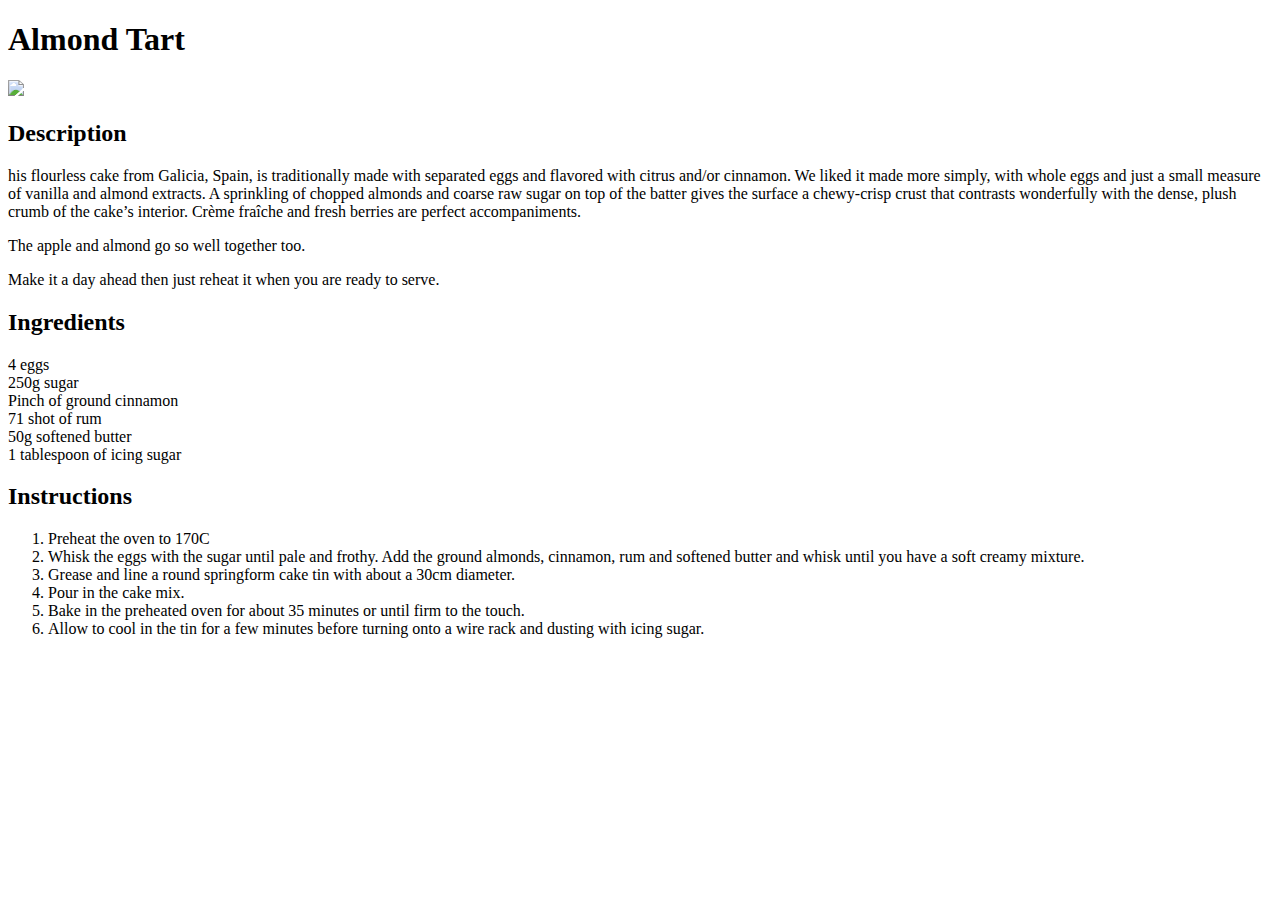
==== recipes/almond-tart.html @ 952a494f "Add almond tart recipe page" ====
<!DOCTYPE html>
<html lang="en">
<head>
    <meta charset="UTF-8">
    <meta name="viewport" content="width=device-width, initial-scale=1.0">
    <title>Document</title>
</head>
<body>
   <h1>Almond Tart</h1> 
    <img src="../images/almond-tart.webp" width="200">
   <h2>Description</h2>
    <p>his flourless cake from Galicia, Spain, is traditionally made with separated eggs and flavored with citrus and/or cinnamon. We liked it made more simply, with whole eggs and just a small measure of vanilla and almond extracts. A sprinkling of chopped almonds and coarse raw sugar on top of the batter gives the surface a chewy-crisp crust that contrasts wonderfully with the dense, plush crumb of the cake’s interior. Crème fraîche and fresh berries are perfect accompaniments.<p>The apple and almond go so well together too.</p> <p>Make it a day ahead then just reheat it when you are ready to serve.</p>
   <h2>Ingredients</h2>
     <li>4 eggs</li>
     <li>250g sugar</li>
     <li>Pinch of ground cinnamon</li>
     <li>71 shot of rum</li>
     <li>50g softened butter</li>
     <li>1 tablespoon of icing sugar</li>
    <h2>Instructions</h2>
        <ol>
            <li>Preheat the oven to 170C</li>
            <li>Whisk the eggs with the sugar until pale and frothy.  Add the ground almonds, cinnamon, rum and softened butter and whisk until you have a soft creamy mixture.</li>
            <li>Grease and line a round springform cake tin with about a 30cm diameter.</li>
            <li>Pour in the cake mix.</li>
            <li>Bake in the preheated oven for about 35 minutes or until firm to the touch.</li>
            <li>Allow to cool in the tin for a few minutes before turning onto a wire rack and dusting with icing sugar.</li>
        </ol>
</body>
</html
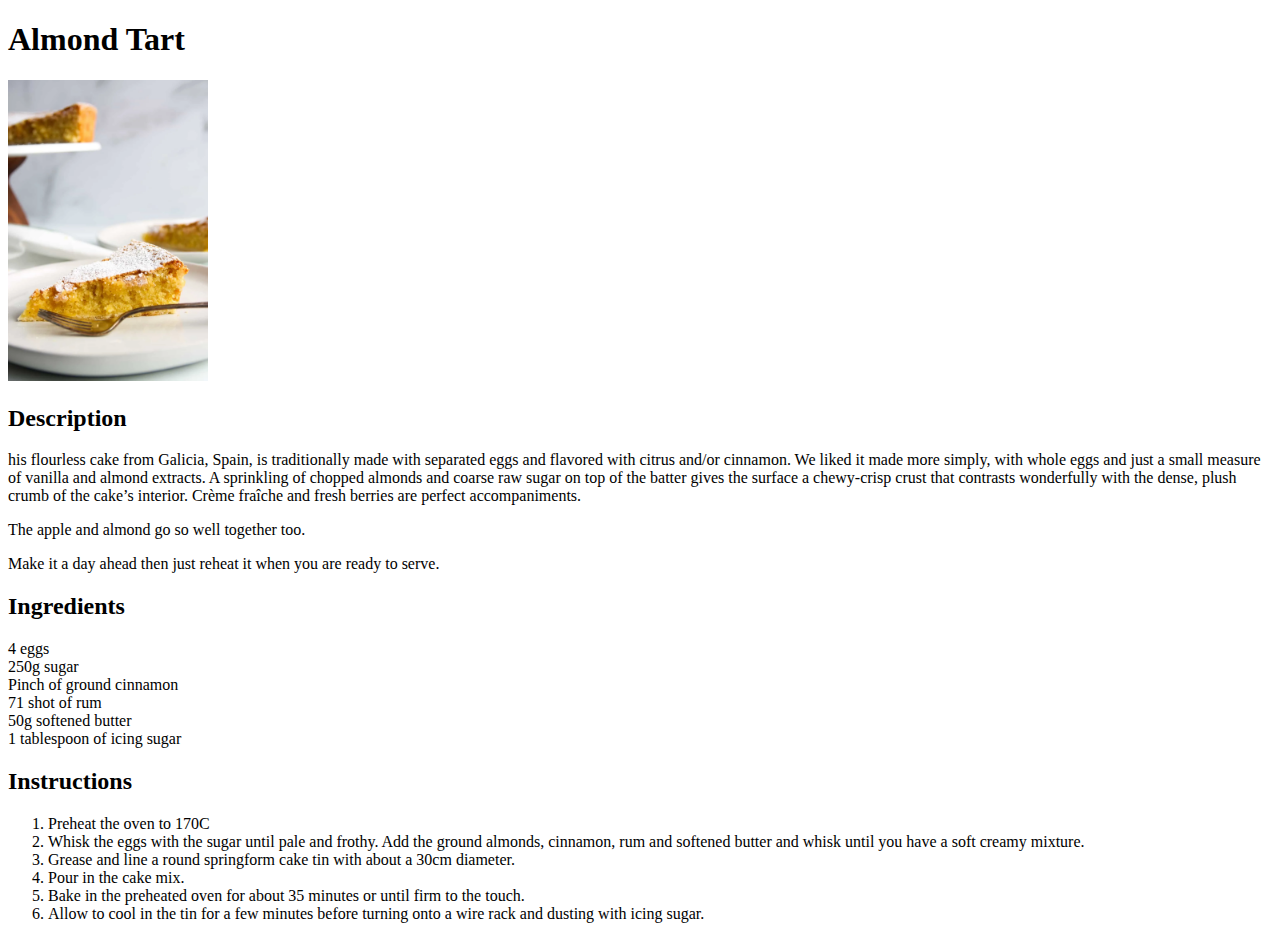
==== commit a528a17c: "Add link element in recipe html files" ====
--- a/recipes/almond-tart.html
+++ b/recipes/almond-tart.html
@@ -4,6 +4,7 @@
     <meta charset="UTF-8">
     <meta name="viewport" content="width=device-width, initial-scale=1.0">
     <title>Document</title>
+    <link rel="stylesheet" href="../styles.css">
 </head>
 <body>
    <h1>Almond Tart</h1> 
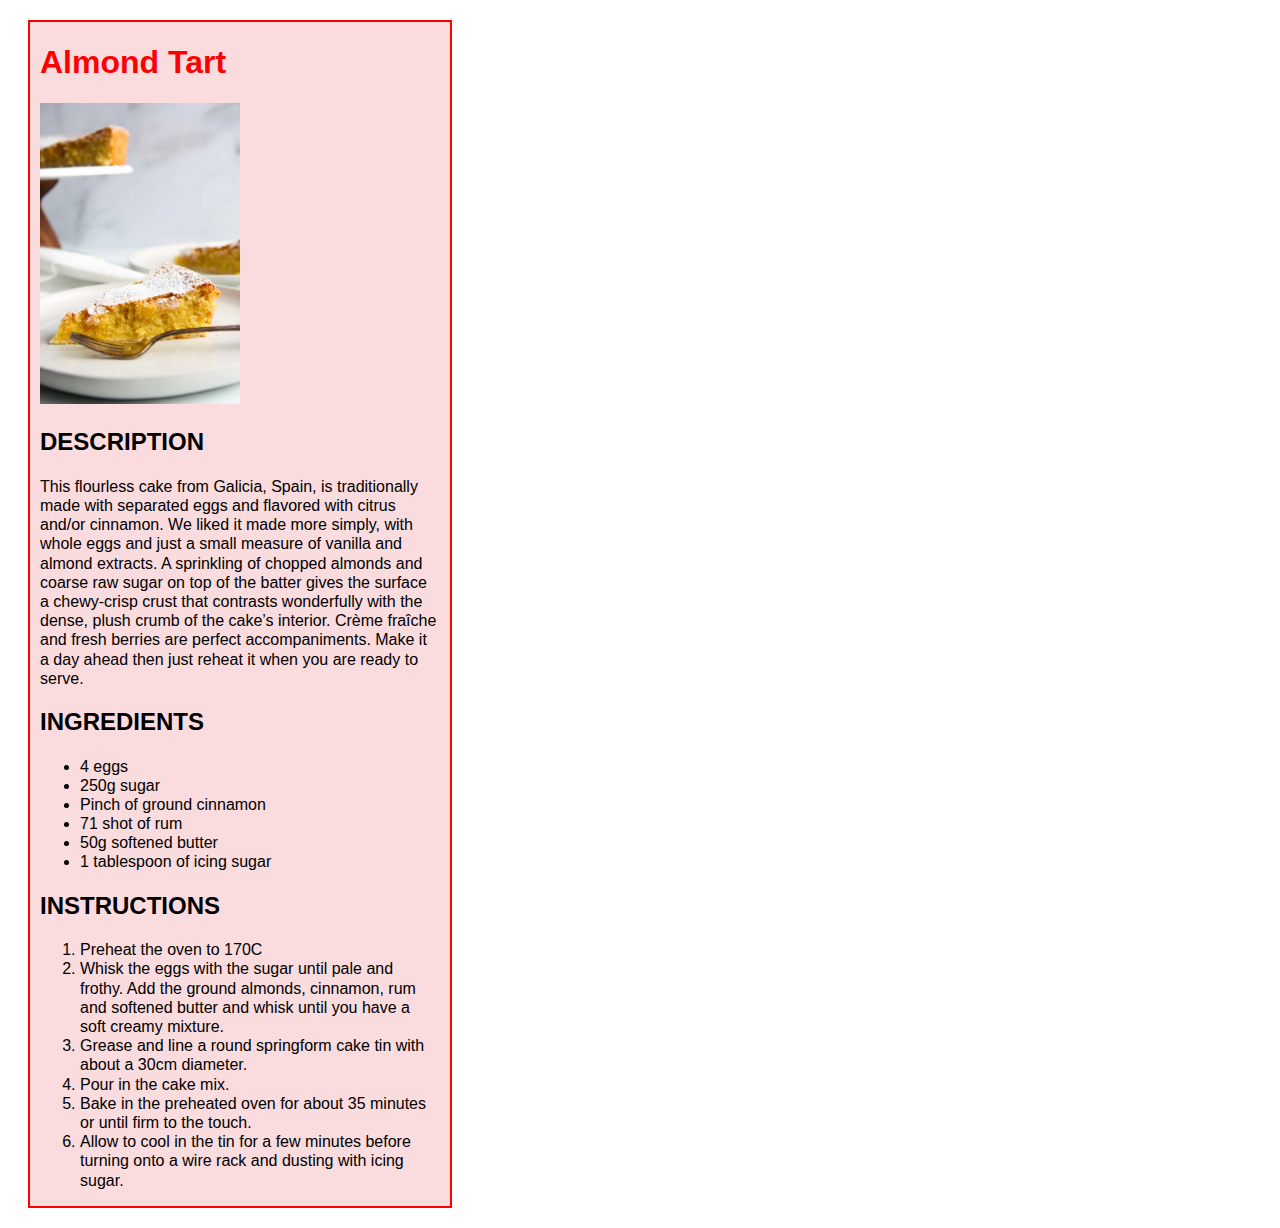
==== commit a014c20f: "Add style.css file and changes to HTML in index and recipes" ====
--- a/recipes/almond-tart.html
+++ b/recipes/almond-tart.html
@@ -7,25 +7,44 @@
     <link rel="stylesheet" href="../styles.css">
 </head>
 <body>
-   <h1>Almond Tart</h1> 
-    <img src="../images/almond-tart.webp" width="200">
-   <h2>Description</h2>
-    <p>his flourless cake from Galicia, Spain, is traditionally made with separated eggs and flavored with citrus and/or cinnamon. We liked it made more simply, with whole eggs and just a small measure of vanilla and almond extracts. A sprinkling of chopped almonds and coarse raw sugar on top of the batter gives the surface a chewy-crisp crust that contrasts wonderfully with the dense, plush crumb of the cake’s interior. Crème fraîche and fresh berries are perfect accompaniments.<p>The apple and almond go so well together too.</p> <p>Make it a day ahead then just reheat it when you are ready to serve.</p>
-   <h2>Ingredients</h2>
-     <li>4 eggs</li>
-     <li>250g sugar</li>
-     <li>Pinch of ground cinnamon</li>
-     <li>71 shot of rum</li>
-     <li>50g softened butter</li>
-     <li>1 tablespoon of icing sugar</li>
-    <h2>Instructions</h2>
-        <ol>
-            <li>Preheat the oven to 170C</li>
-            <li>Whisk the eggs with the sugar until pale and frothy.  Add the ground almonds, cinnamon, rum and softened butter and whisk until you have a soft creamy mixture.</li>
-            <li>Grease and line a round springform cake tin with about a 30cm diameter.</li>
-            <li>Pour in the cake mix.</li>
-            <li>Bake in the preheated oven for about 35 minutes or until firm to the touch.</li>
-            <li>Allow to cool in the tin for a few minutes before turning onto a wire rack and dusting with icing sugar.</li>
-        </ol>
+    <div class ="container">
+        <div class="header">
+            <h1>Almond Tart</h1> 
+            <img src="../images/almond-tart.webp" width="200">
+        </div>
+        
+        <div class="Description">
+            <h2>Description</h2>
+            <p>This flourless cake from Galicia, Spain, is traditionally made with separated eggs and flavored with citrus and/or cinnamon.
+            We liked it made more simply, with whole eggs and just a small measure of vanilla and almond extracts.
+            A sprinkling of chopped almonds and coarse raw sugar on top of the batter gives the surface a chewy-crisp crust that contrasts wonderfully with the dense, plush crumb of the cake’s interior.
+            Crème fraîche and fresh berries are perfect accompaniments.
+            Make it a day ahead then just reheat it when you are ready to serve.</p>
+        </div>
+
+        <div class="Ingredients">
+            <h2>Ingredients</h2>
+            <ul>
+                <li>4 eggs</li>
+                <li>250g sugar</li>
+                <li>Pinch of ground cinnamon</li>
+                <li>71 shot of rum</li>
+                <li>50g softened butter</li>
+                <li>1 tablespoon of icing sugar</li>
+            </ul>
+        </div>
+
+        <div class="Instructions">
+            <h2>Instructions</h2>
+            <ol>
+                <li>Preheat the oven to 170C</li>
+                <li>Whisk the eggs with the sugar until pale and frothy.  Add the ground almonds, cinnamon, rum and softened butter and whisk until you have a soft creamy mixture.</li>
+                <li>Grease and line a round springform cake tin with about a 30cm diameter.</li>
+                <li>Pour in the cake mix.</li>
+                <li>Bake in the preheated oven for about 35 minutes or until firm to the touch.</li>
+                <li>Allow to cool in the tin for a few minutes before turning onto a wire rack and dusting with icing sugar.</li>
+            </ol>
+        </div>
+    </div>
 </body>
 </html--- a/styles.css
+++ b/styles.css
@@ -0,0 +1,36 @@
+* {
+    line-height: 1.2;
+    font-family: 'Arial', sans-serif;
+
+    }
+
+.header {
+    color: red;
+}
+
+.recipe-list {
+
+   
+}
+
+.index-container {
+    width: 400px;
+    margin: 20px;
+    background-color: rgb(250, 219, 222);
+    border: 2px solid red;
+    padding-left: 10px;
+    padding-right: 10px
+    }
+
+h2 {
+    text-transform: uppercase;
+}
+
+.container {
+    width: 400px;
+    border: 2px solid red;
+    background-color: rgb(250, 219, 222);
+    margin: 20px;
+    padding-left: 10px;
+    padding-right: 10px
+}
